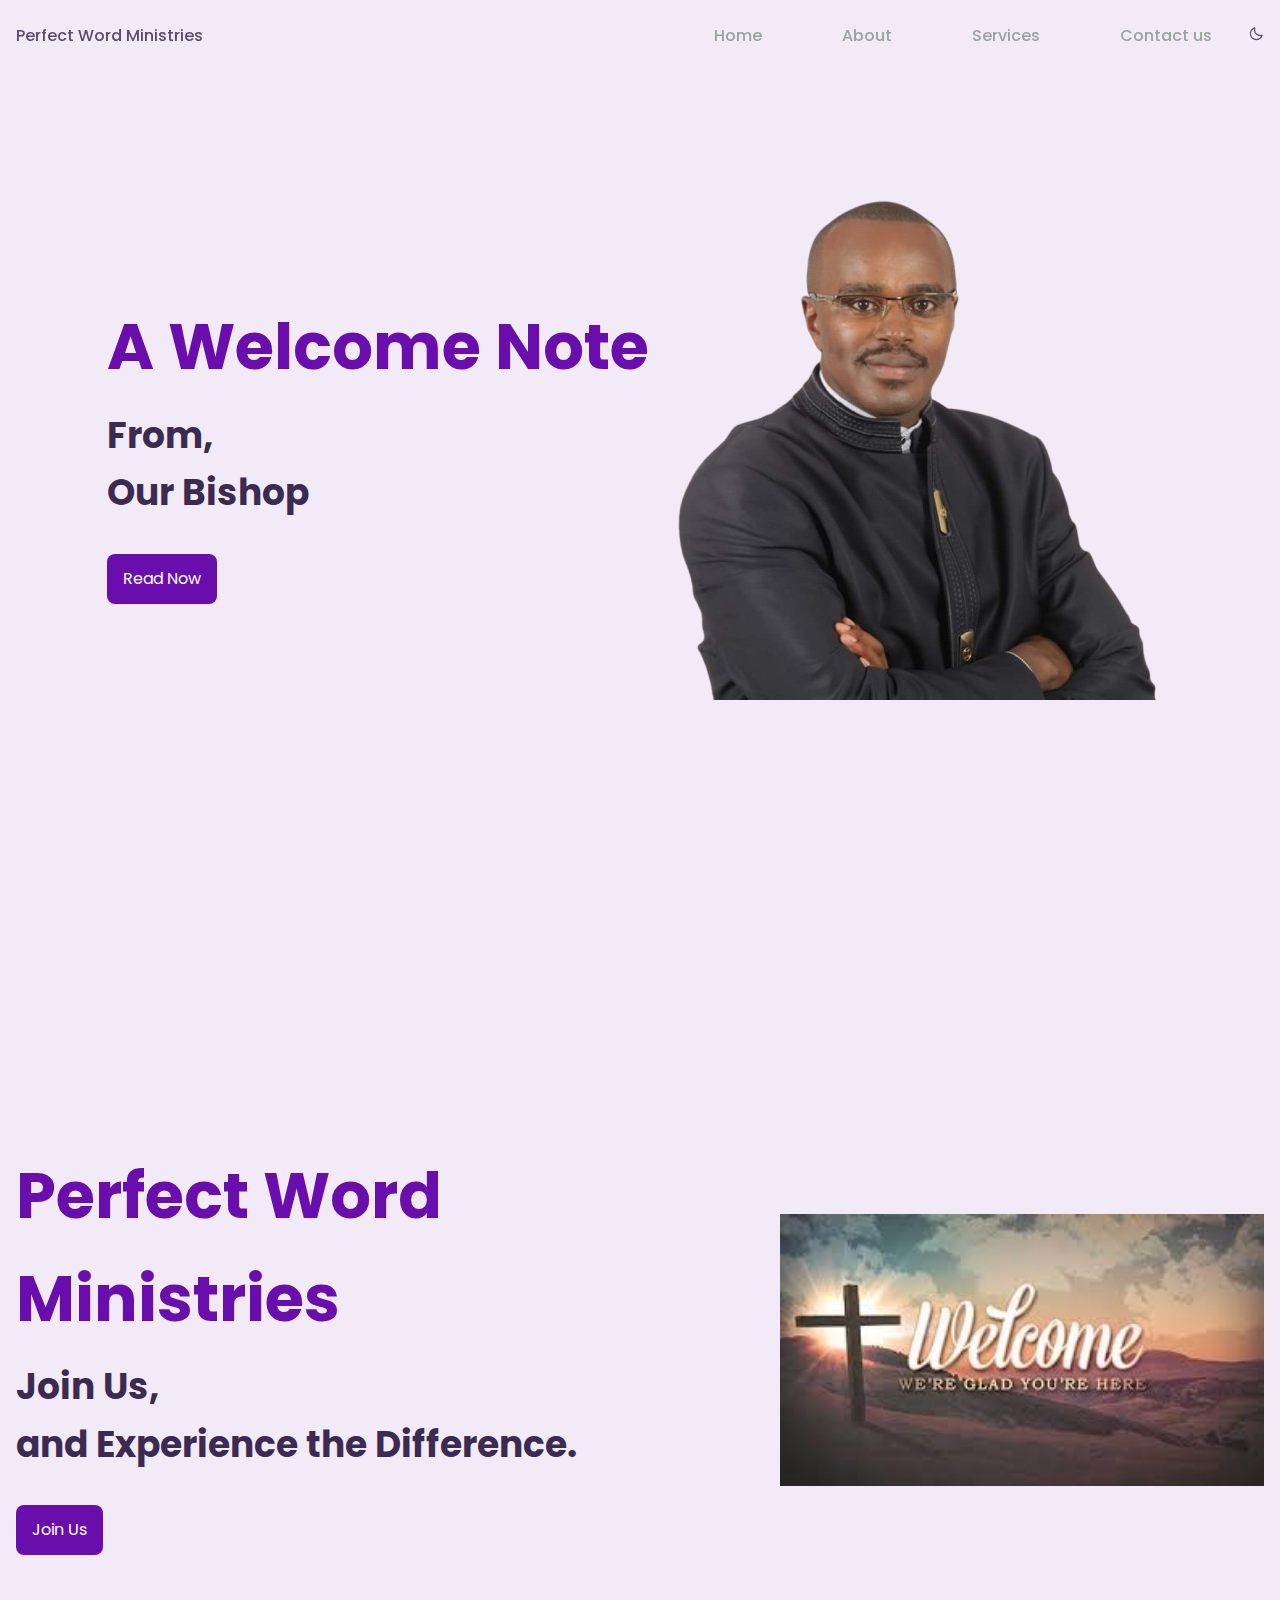
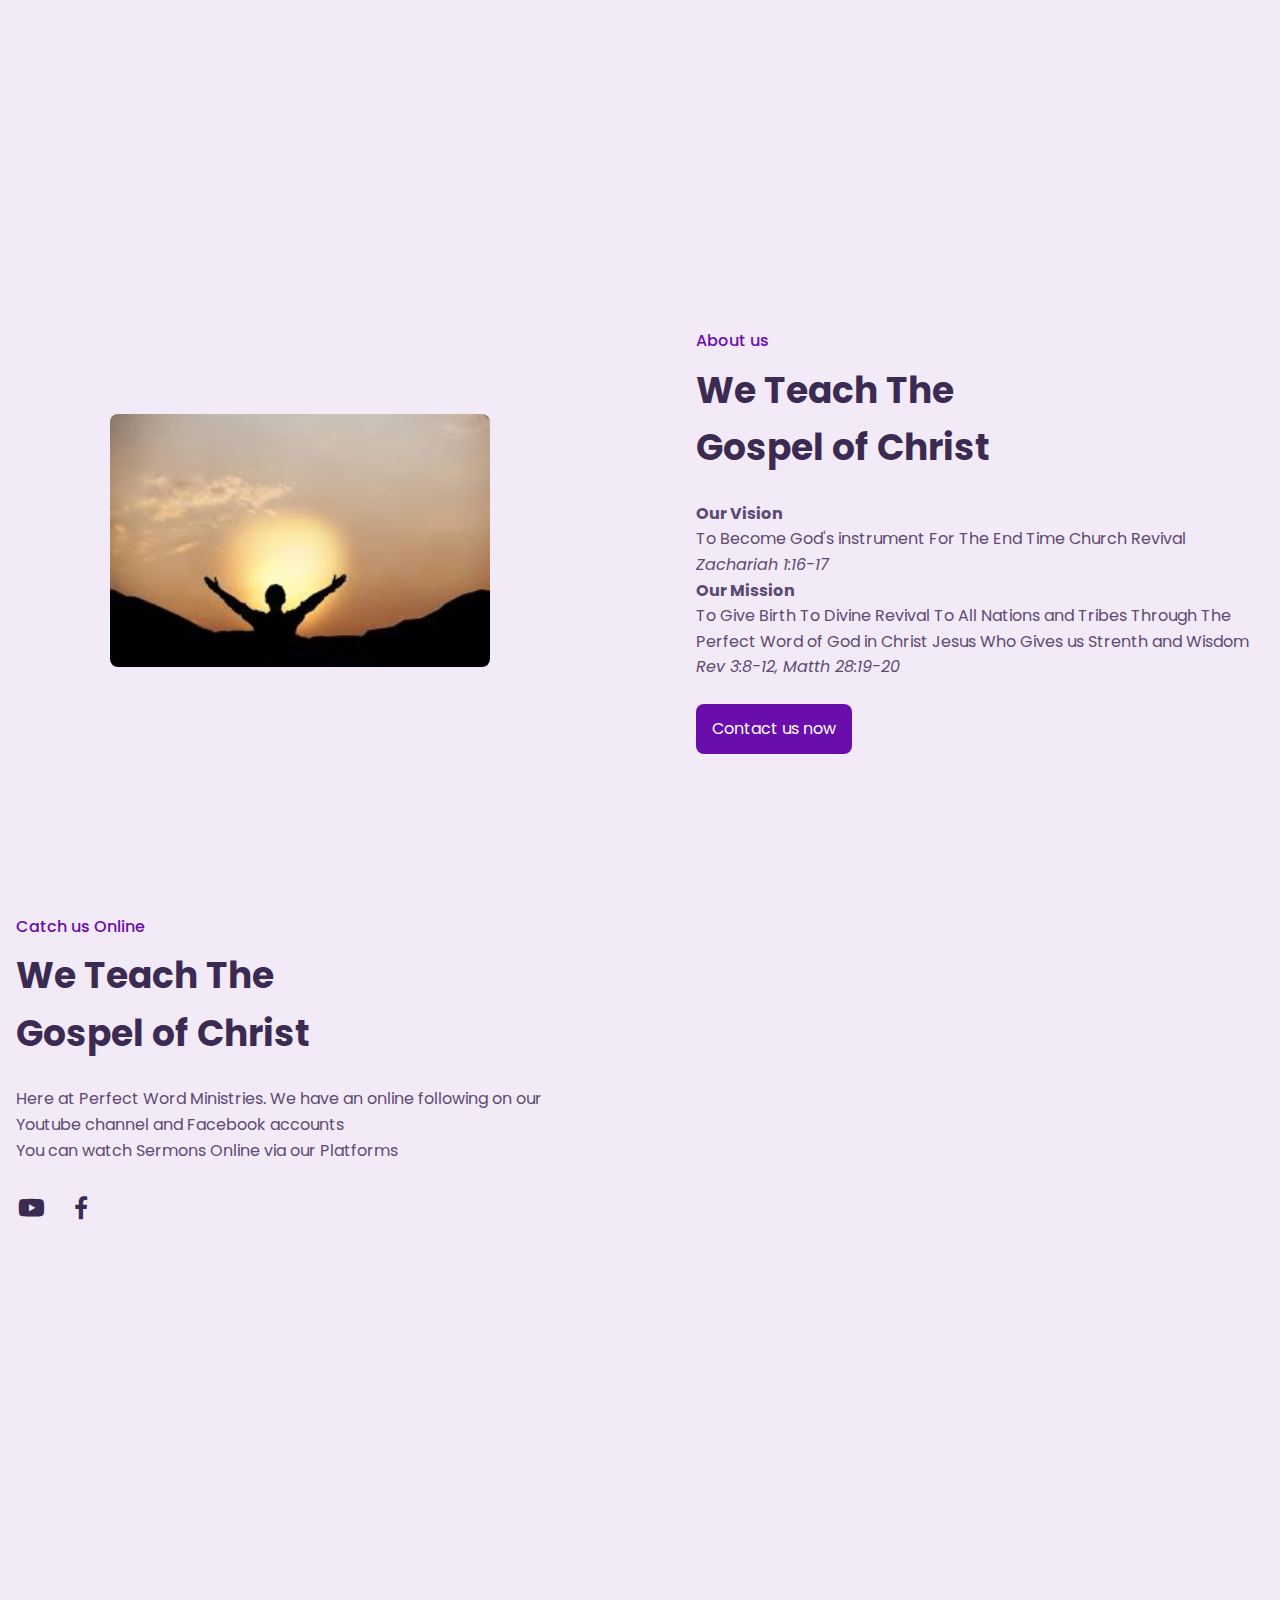
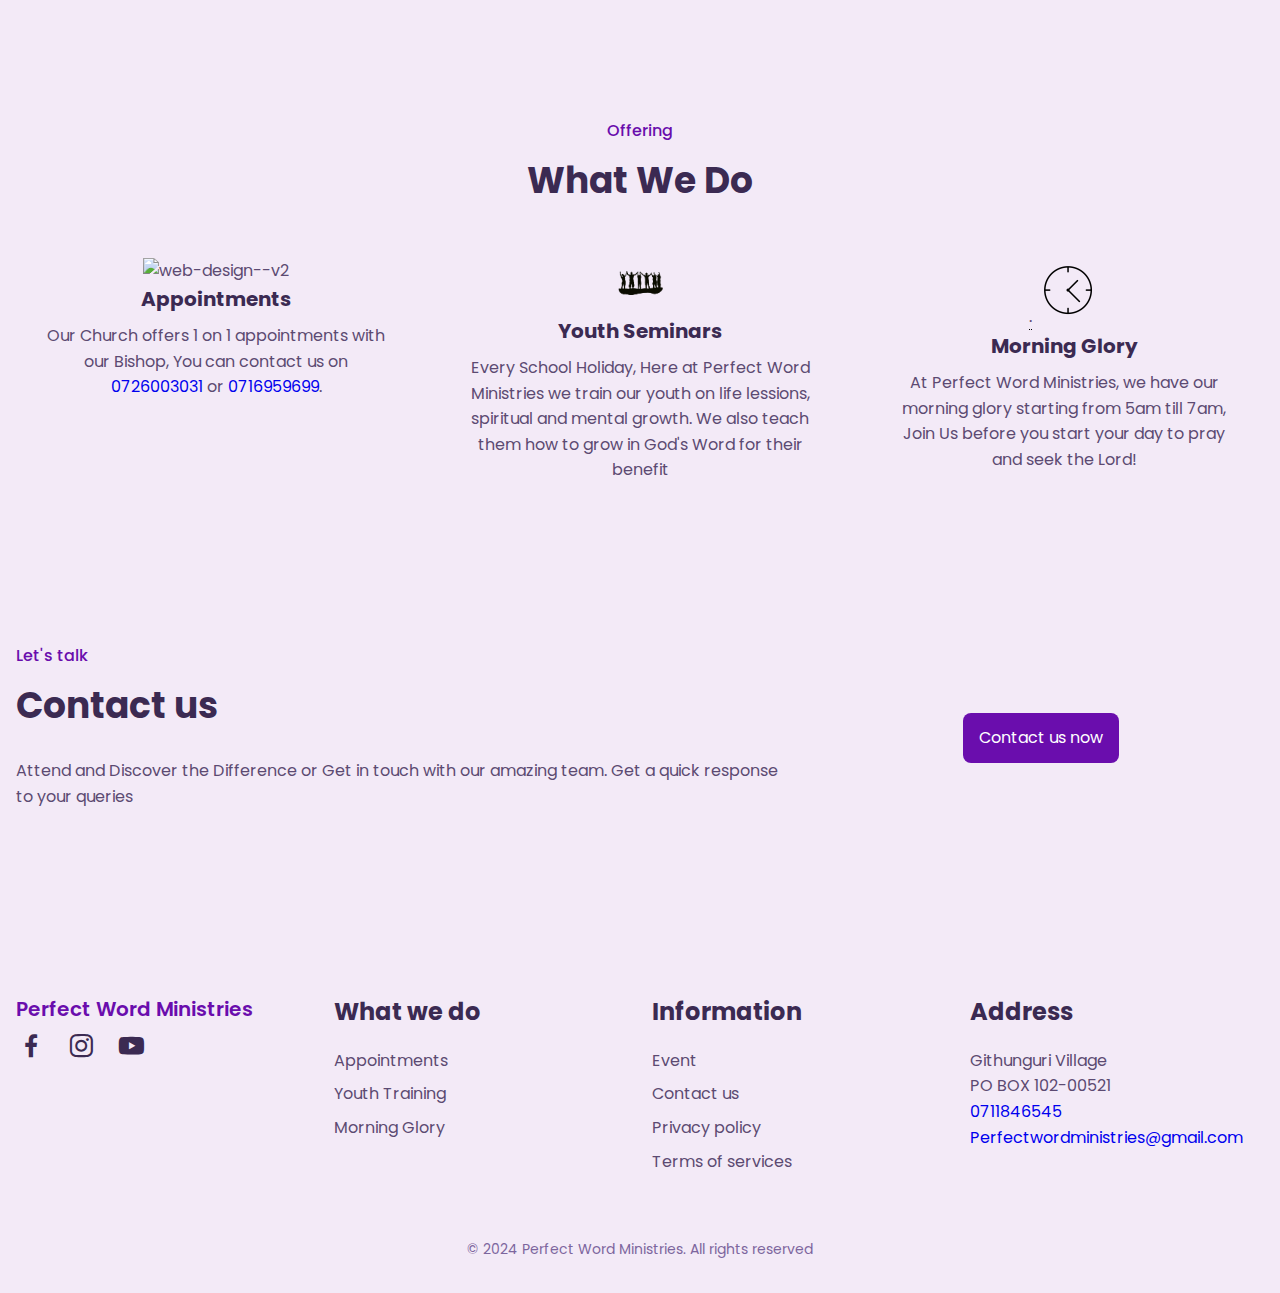
==== index.html @ 1331822f "first commit" ====
<!DOCTYPE html>
<html lang="en">
    <head>
        <meta charset="UTF-8">
        <meta name="viewport" content="width=device-width, initial-scale=1.0">

        <meta name="description" content="Welcome to Perfect Word Ministries, a place where community and family unite to worship and serve Jesus Christ. Join us today!">
        <meta name="keywords" content="church, ministries, perfect word ministries, worship, Christian community, Bishop Jorum Githuku">
        <meta name="author" content="Perfect Word Ministries">
        <!--========== BOX ICONS ==========-->
        <link href='https://cdn.jsdelivr.net/npm/boxicons@2.0.5/css/boxicons.min.css' rel='stylesheet'>
        <link rel="icon" href="img/favicon.ico" type="image/x-icon">
        <link rel="icon" href="img/favicon-32x32.png" type="image/png" sizes="32x32">
        <link rel="apple-touch-icon" href="img/apple-touch-icon.png" sizes="180x180">
        
        <!--========== Adsense ==========-->

        <script async src="https://pagead2.googlesyndication.com/pagead/js/adsbygoogle.js?client=ca-pub-5299505348557031" crossorigin="anonymous"></script>

        <!--========== CSS ==========-->
        <link rel="stylesheet" href="styles.css">

        <title>Perfect Word Ministries</title>
    </head>
    <body>

        <!--========== SCROLL TOP ==========-->
        <a href="#" class="scrolltop" id="scroll-top">
            <i class='bx bx-chevron-up scrolltop__icon'></i>
        </a>

        <!--========== HEADER ==========-->
        <header class="l-header" id="header">
            <nav class="nav bd-container">
                <a href="index.html" class="nav__logo">Perfect Word Ministries</a>

                <div class="nav__menu" id="nav-menu">
                    <ul class="nav__list">
                        <li class="nav__item"><a href="#home" class="nav__link active-link">Home</a></li>
                        <li class="nav__item"><a href="#about" class="nav__link">About</a></li>
                        <li class="nav__item"><a href="#services" class="nav__link">Services</a></li>
                        <li class="nav__item"><a href="#contact" class="nav__link">Contact us</a></li>
                        <li><i class='bx bx-moon change-theme' id="theme-button"></i></li>
                    </ul>
                </div>

                <div class="nav__toggle" id="nav-toggle">
                    <i class='bx bx-menu'></i>
                </div>
            </nav>
        </header>

        <main class="l-main">
            <!--========== Welcome Note ==========-->
            <section class="home" id="welcome-note">
                <div class="home__container bd-container bd-grid">
                    <div class="home__data">
                        <h1 class="home__title">A Welcome Note</h1>
                        <h2 class="home__subtitle">From, <br> Our Bishop</h2>
                        <a href="Welcome.html" class="button" onclick="scrollToSection('about')">Read Now</a>

                    </div>

                    <img src="img/mzae2.png" alt="" class="home__img">
                </div>
            </section>
            

        <main class="l-main">
            <!--========== HOME ==========-->
            <section class="home" id="home">
                <div class="home__container bd-container bd-grid">
                    <div class="home__data">
                        <h1 class="home__title">Perfect Word Ministries</h1>
                        <h2 class="home__subtitle">Join Us, <br> and Experience the Difference.</h2>
                        <a href="Joinus.html" class="button" onclick="scrollToSection('about')">Join Us</a>

                    </div>
    
                    <img src="img/ck.jpg" alt="" class="home__img">
                </div>
            </section>
            
            
            <!--========== ABOUT ==========-->
            <section class="about section bd-container" id="about">
                <div class="about__container  bd-grid">
                    <div class="about__data">
                        <span class="section-subtitle about__initial">About us</span>
                        <h2 class="section-title about__initial">We Teach The <br> Gospel of Christ</h2>
                        <p class="about__description"><b>Our Vision</b> <br> To Become God's instrument For The End Time Church Revival<br> <i>Zachariah 1:16-17</i> <br> <b>Our Mission</b> <br> To Give Birth To Divine Revival To All Nations and Tribes Through The Perfect Word of God in Christ Jesus Who Gives us Strenth and Wisdom <br> <i>Rev 3:8-12, Matth 28:19-20</i></p>
                        <a href="Contacts.html" class="button" onclick="scrollToSection('contact')">Contact us now</a>


                    </div>

                    <img src="img/pp.jpg" alt="" class="about__img">
                </div>
            </section>

            <!--========== Watch Our Sermons ==========-->
            <section class="Watchoursermons section bd-container" id="about">
                <div class="about__container  bd-grid">
                    <div class="about__data">
                        <span class="section-subtitle about__initial">Catch us Online</span>
                        <h2 class="section-title about__initial">We Teach The <br> Gospel of Christ</h2>
                        <p class="about__description">Here at Perfect Word Ministries. We have an online following on our Youtube channel and Facebook accounts <br> You can watch Sermons Online via our Platforms</p>
                        <a href="https://www.youtube.com/@perfectwordministries" class="footer__social"><i class='bx bxl-youtube'></i></a>
                        <a href="https://www.facebook.com/PWMHQs/" class="footer__social"><i class='bx bxl-facebook'></i></a>
                        <div>
                    </div>
                    <iframe width="560" height="315" src="https://www.youtube.com/embed/asuhA9mXpUI?si=bHRfG9c9dQG8NmOE"
                        title="YouTube video player" frameborder="0" allow="accelerometer; autoplay; clipboard-write; encrypted-media; gyroscope; picture-in-picture; web-share"
                        referrerpolicy="strict-origin-when-cross-origin" allowfullscreen></iframe>
                </div>
            </section>

            <!--========== SERVICES ==========-->
            <section class="services section bd-container" id="services">
                <span class="section-subtitle">Offering</span>
                <h2 class="section-title">What We Do</h2>

                <div class="services__container  bd-grid">
                    <div class="services__content">
                        <img width="64" height="64" src="https://img.icons8.com/pastel-glyph/64/web-design--v2.png" alt="web-design--v2"/>
                        <h3 class="services__title">Appointments</h3>
                        <p class="services__description">Our Church offers 1 on 1 appointments with our Bishop, You can contact us on <a href="tel:+254726003031">0726003031</a> or <a href="tel:+254716959699">0716959699</a>.</p>
                    </div>

                    <div class="services__content">
                        
                        <img width="50" height="50" src="img/youth icon.png" alt="bot"/>                        
                            <defs>
                            <clipPath id="clip0">
                            <rect width="64" height="64" fill="white"/>
                            </clipPath>
                            </defs>
                        <h3 class="services__title">Youth Seminars</h3>
                        <p class="services__description">Every School Holiday, Here at Perfect Word Ministries we train our youth on life lessions, spiritual and mental growth. We also teach them how to grow in God's Word for their benefit</p>
                    </div>

                    <div class="services__content">
                        <style>
                            /* Tooltip container */
                            .tooltip {
                              position: relative;
                              display: inline-block;
                              border-bottom: 1px dotted black; /* If you want dots under the hoverable text */
                            }
                            
                            /* Tooltip text */
                            .tooltip .tooltiptext {
                              visibility: hidden;
                              width: 120px;
                              background-color: black;
                              color: #fff;
                              text-align: center;
                              padding: 5px 0;
                              border-radius: 6px;
                             
                              /* Position the tooltip text - see examples below! */
                              position: absolute;
                              z-index: 1;
                            }
                            
                            /* Show the tooltip text when you mouse over the tooltip container */
                            .tooltip:hover .tooltiptext {
                              visibility: visible;
                            }
                            </style>
                            
                            <div class="tooltip">.
                              <span class="tooltiptext">png image from pngtree.com
                            </div>
                        <img width="64" height="64" src="img/clock icon.png" alt="clock"/>                                
                                <defs>
                                <clipPath id="clip0">
                                <rect width="64" height="64" fill="white"/>
                                </clipPath>
                                </defs>
                        <h3 class="services__title">Morning Glory</h3>
                        <p class="services__description">At Perfect Word Ministries, we have our morning glory starting from 5am till 7am, Join Us before you start your day to pray and seek the Lord!</p>
                    </div>
                </div>
            </section>


            <!--========== CONTACT US ==========-->
            <section class="contact section bd-container" id="contact">
                <div class="contact__container bd-grid">
                    <div class="contact__data">
                        <span class="section-subtitle contact__initial">Let's talk</span>
                        <h2 class="section-title contact__initial">Contact us</h2>
                        <p class="contact__description">Attend and Discover the Difference or Get in touch with our amazing team. Get a quick response to your queries</p>
                    </div>

                    <div class="contact__button">
                        <a href="Contacts.html" class="button" onclick="scrollToSection('contact')">Contact us now</a>

                    </div>
                </div>
            </section>
        </main>

        <!--========== FOOTER ==========-->
        <footer class="footer section bd-container">
            <div class="footer__container bd-grid">
                <div class="footer__content">
                    <a href="index.html" class="footer__logo">Perfect Word Ministries</a> <br>
                    <div>
                        <a href="https://www.facebook.com/PWMHQs/" class="footer__social" target="_blank"><i class='bx bxl-facebook'></i></a>
                        <a href="#" class="footer__social"><i class='bx bxl-instagram'></i></a>
                        <a href="https://www.youtube.com/@perfectwordministries" class="footer__social"><i class='bx bxl-youtube'></i></a>
                    </div>
                </div>

                <div class="footer__content">
                    <h3 class="footer__title">What we do</h3>
                    <ul>
                        <li><a href="index.html#services" class="footer__link">Appointments</a></li>
                        <li><a href="index.html#services" class="footer__link">Youth Training</a></li>
                        <li><a href="index.html#services" class="footer__link">Morning Glory</a></li>
                    </ul>
                </div>

                <div class="footer__content">
                    <h3 class="footer__title">Information</h3>
                    <ul>
                        <li><a href="#" class="footer__link">Event</a></li>
                        <li><a href="Contacts.html" class="footer__link">Contact us</a></li>
                        <li><a href="#" class="footer__link">Privacy policy</a></li>
                        <li><a href="#" class="footer__link">Terms of services</a></li>
                    </ul>
                </div>

                <div class="footer__content">
                    <h3 class="footer__title">Address</h3>
                    <ul>
                        <li><a href="#" class="footer__content"></a>Githunguri Village</li>
                        <li><a href="#" class= "footer__content"></a>PO BOX 102-00521</li>
                        <li><a href="tel:+254711846545" class="footer__content">0711846545</a></li>
                        <li><a href="mailto:Perfectwordministries@gmail.com" class="footer__content">Perfectwordministries@gmail.com</a></li>
                    </ul>
                </div>
            </div>

            <p class="footer__copy">&#169; 2024 Perfect Word Ministries. All rights reserved</p>
        </footer>

        <!--========== SCROLL REVEAL ==========-->
        <script src="https://unpkg.com/scrollreveal"></script>

        <!--========== MAIN JS ==========-->
        <script src="main.js"></script>
    </body>
</html>
---- styles.css ----
/*===== GOOGLE FONTS =====*/
@import url("https://fonts.googleapis.com/css2?family=Poppins:wght@400;500;600&display=swap");

/*===== VARIABLES CSS =====*/
:root {
  --header-height: 3rem;

  /*========== Colors ==========*/
  --first-color: #6A0DAD; /* Primary purple */
  --first-color-alt: #4B0082; /* Darker purple */
  --first-color-light: #9370DB; /* Lighter purple */
  --title-color: #3B2A52; /* Dark shade of purple */
  --text-color: #5C4A72; /* Medium shade of purple */
  --text-color-light: #7D669E; /* Light text purple */
  --body-color: #F3EAF7; /* Very light purple background */
  --container-color: #FFFFFF; /* White for container background */
  --border-color: #D8BFD8; /* Thistle purple for borders */
  --input-color: #E6E6FA; /* Light lavender for inputs */

  /*========== Font and typography ==========*/
  --body-font: 'Poppins', sans-serif;
  --biggest-font-size: 2.25rem;
  --h1-font-size: 1.5rem;
  --h2-font-size: 1.25rem;
  --h3-font-size: 1rem;
  --normal-font-size: .938rem;
  --small-font-size: .813rem;
  --smaller-font-size: .75rem;

  /*========== Font weight ==========*/
  --font-medium: 500;
  --font-semi-bold: 600;

  /*========== Margenes ==========*/
  --mb-1: .5rem;
  --mb-2: 1rem;
  --mb-3: 1.5rem;
  --mb-4: 2rem;
  --mb-5: 2.5rem;
  --mb-6: 3rem;

  /*========== z index ==========*/
  --z-tooltip: 10;
  --z-fixed: 100;
}

@media screen and (min-width: 768px){
  :root{
    --biggest-font-size: 4rem;
    --h1-font-size: 2.25rem;
    --h2-font-size: 1.5rem;
    --h3-font-size: 1.25rem;
    --normal-font-size: 1rem;
    --small-font-size: .875rem;
    --smaller-font-size: .813rem;
  }
}

/*========== BASE ==========*/
*,::before,::after{
  box-sizing: border-box;
}

html{
  scroll-behavior: smooth;
  overflow-x: hidden;
}

/*========== Variables Dark theme ==========*/
body.dark-theme {
  --title-color: #CBB1E3; /* Light lavender for titles */
  --text-color: #c2add8; /* Medium purple for text */
  --body-color: #1F1B2E; /* Dark purple for body background */
  --container-color: #2A2440; /* Darker purple for containers */
  --border-color: #3F3659; /* Deep purple for borders */
  --input-color: #3B3254; /* Dark purple for inputs */
  --first-color: #6A0DAD; /* Primary purple */
  --first-color-alt: #4B0082; /* Darker purple */
  --first-color-light: #9370DB; /* Lighter purple */
}

/*========== Button Dark/Light ==========*/
.change-theme{
  position: absolute;
  right: 1rem;
  top: 1.8rem;
  color: var(--text-color);
  font-size: 1rem;
  cursor: pointer;
}

body{
  display: flex;
  flex-direction: column;
  min-height: 100vh;
  margin: var(--header-height) 0 0 0;
  font-family: var(--body-font);
  font-size: var(--normal-font-size);
  background-color: var(--body-color);
  color: var(--text-color);
  line-height: 1.6;
  page: auto;
  overflow-x: hidden;
}

main {
  flex: 1;
}

footer {
  position: relative;
  bottom: 0;
  width: 100%;
}

h1,h2,h3,p,ul{
  margin: 0;
}

h7, h8{
  margin-top: 20px;
}

ul{
  padding: 0;
  list-style: none;
}

a{
  text-decoration: none;
}

img{
  max-width: 100%;
  height: auto;
}

/*========== CLASS CSS ==========*/
.section{
  padding: 4rem 0 2rem;
}

darasa{
  display: block; /* Ensures margin auto works */
  margin: 0 auto;
}

.section-title, .section-subtitle{
  text-align: center;
}

.section-title{
  font-size: var(--h1-font-size);
  color: var(--title-color);
  margin-bottom: var(--mb-3);
}

.section-subtitle{
  display: block;
  color: var(--first-color);
  font-weight: var(--font-medium);
  margin-bottom: var(--mb-1);
}

/*========== LAYOUT ==========*/
.bd-container{
  max-width: 960px;
  width: calc(100% - 2rem);
  margin-left: var(--mb-2);
  margin-right: var(--mb-2);
}

.bd-grid{
  display: grid;
  gap: 1.5rem;
}

.l-header{
  width: 100%;
  position: fixed;
  top: 0;
  left: 0;
  z-index: var(--z-fixed);
  background-color: transparent;
}

/*========== NAV ==========*/
.nav{
  max-width: 1024px;
  height: var(--header-height);
  display: flex;
  justify-content: space-between;
  align-items: center;
}

@media screen and (max-width: 768px){
  .nav__menu{
    position: fixed;
    top: -100%;
    left: 0;
    width: 100%;
    padding: 1.5rem 0 1rem;
    text-align: center;
    background-color: var(--body-color);
    transition: .4s;
    box-shadow: 0 4px 4px rgba(0,0,0,.1);
    border-radius: 0 0 1rem 1rem;
    z-index: var(--z-fixed);
  }
}

.nav__item{
  margin-bottom: var(--mb-2);
}

.nav__link, .nav__logo, .nav__toggle{
  color: var(--text-color);
  font-weight: var(--font-medium);
}

.nav__logo:hover{
  color: var(--first-color);
}

.nav__link{
  transition: .3s;
}

.nav__link:hover{
  color: var(--first-color);
}

.nav__toggle{
  font-size: 1.3rem;
  cursor: pointer;
}


/* Show menu */
.show-menu{
  top: var(--header-height);
}

/* Active menu */
.active-link{
  color: var(--first-color);
}

/* ***Style for all nav links */
.nav__link {
  opacity: 100%;
  padding: 10px 20px;
  text-decoration: none;
  color: #97a59f; /* Default text color */
  transition: background-color 0.3s;
}

/* ***Style for the active link */
.nav__link.active, .nav__link:hover {
  background-color: #3B2A52; /* Background color for the active or hovered link */
  color: #000; /* Text color when active or hovered */
  border-radius: 5px; /* Optional: rounded corners */
}


/* Change background header */
.scroll-header{
  box-shadow: 0 2px 4px rgba(0,0,0,.1);
}

/* Scroll top */
.scrolltop{
  position: fixed;
  right: 1rem;
  bottom: -20%;
  display: flex;
  justify-content: center;
  align-items: center;
  padding: .3rem;
  background: rgba(6,156,84,.5);
  border-radius: .4rem;
  z-index: var(--z-tooltip);
  transition: .4s;
  visibility: hidden;
}

.scrolltop:hover{
  background-color: var(--first-color-alt);
}

.scrolltop__icon{
  font-size: 1.8rem;
  color: var(--body-color);
}

/* Show scrolltop */
.show-scroll{
  visibility: visible;
  bottom: 1.5rem;
}

/*========== HOME ==========*/
.home__container{
  height: calc(100vh - var(--header-height));
  align-content: center;
}

.home__title{
  font-size: var(--biggest-font-size);
  color: var(--first-color);
  margin-bottom: var(--mb-1);
}

.home__subtitle{
  font-size: var(--h1-font-size);
  color: var(--title-color);
  margin-bottom: var(--mb-4);
}

.home__img{
  width: 300px;
  justify-self: center;
}

/*========== BUTTONS ==========*/
.button{
  display: inline-block;
  background-color: var(--first-color);
  color: #FFF;
  padding: .75rem 1rem;
  border-radius: .5rem;
  transition: .3s;
}

.button:hover{
  background-color: var(--first-color-alt);
}

/*========== ABOUT ==========*/
.about__data{
  text-align: center;
}

.about__description{
  margin-bottom: var(--mb-3);
}

.about__img{
  width: 280px;
  border-radius: .5rem;
  justify-self: center;
}

/*========== SERVICES ==========*/

.services__container{
  row-gap: 2.5rem;
  grid-template-columns: repeat(auto-fit, minmax(220px, 1fr));
}

.services__content{
  text-align: center;
}

.services__img{
  width: 64px;
  height: 64px;
  fill: var(--first-color);
  margin-bottom: var(--mb-2);
}

.services__title{
  font-size: var(--h3-font-size);
  color: var(--title-color);
  margin-bottom: var(--mb-1);
}

.services__description{
  padding: 0 1.5rem;
}

/*========== MENU ==========*/
.menu__container{
  grid-template-columns: repeat(2, 1fr);
  justify-content: center;
}

.menu__content{
  position: relative;
  display: flex;
  flex-direction: column;
  background-color: var(--container-color);
  border-radius: .5rem;
  box-shadow: 0 2px 4px rgba(3,74,40,.15);
  padding: .75rem;
}

.menu__img{
  width: 100px;
  align-self: center;
  margin-bottom: var(--mb-2);
}

.menu__name, .menu__preci{
  font-weight: var(--font-semi-bold);
  color: var(--title-color);
}

.menu__name{
  font-size: var(--normal-font-size);
}

.menu__detail, .menu__preci{
  font-size: var(--small-font-size);
}

.menu__detail{
  margin-bottom: var(--mb-1);
}

.menu__button{
  position: absolute;
  bottom: 0;
  right: 0;
  display: flex;
  padding: .625rem .813rem;
  border-radius: .5rem 0 .5rem 0;
}

/*========== APP ==========*/
.app__data{
  text-align: center;
}

.app__description{
  margin-bottom: var(--mb-5);
}

.app__stores{
  margin-bottom: var(--mb-4);
}

.app__store{
  width: 120px;
  margin: 0 var(--mb-1);
}

.app__img{
  width: 230px;
  justify-self: center;
}

/*========== CONTACT ==========*/
.contact__container{
  text-align: center;
}

.contact__description{
  margin-bottom: var(--mb-3);
}

/*========== FOOTER ==========*/
.footer {
  clear: both;
}

.footer__container{
  grid-template-columns: repeat(auto-fit, minmax(220px, 1fr));
  row-gap: 2rem;
}

.footer__logo{
  font-size: var(--h3-font-size);
  color: var(--first-color);
  font-weight: var(--font-semi-bold);
}

.footer__description{
  display: block;
  font-size: var(--small-font-size);
  margin: .25rem 0 var(--mb-3);
}

.footer__social{
  font-size: 1.9rem;
  color: var(--title-color);
  margin-right: var(--mb-2);
}

.footer__title{
  font-size: var(--h2-font-size);
  color: var(--title-color);
  margin-bottom: var(--mb-2);
}

.footer__link{
  display: inline-block;
  color: var(--text-color);
  margin-bottom: var(--mb-1);
}

.footer__link:hover{
  color: var(--first-color);
}

.footer__copy{
  text-align: center;
  font-size: var(--small-font-size);
  color: var(--text-color-light);
  margin-top: 3.5rem;
}

/*========== MEDIA QUERIES ==========*/
@media screen and (min-width: 576px){
  .home__container,
  .about__container,
  .app__container{
    grid-template-columns: repeat(2,1fr);
    align-items: center;
  }

  .about__data, .about__initial,
  .app__data, .app__initial,
  .contact__container, .contact__initial{
    text-align: initial;
  }

  .about__img, .app__img{
    width: 380px;
    order: -1;
  }

  .contact__container{
    grid-template-columns: 1.75fr 1fr;
    align-items: center;
  }
  .contact__button{
    justify-self: center;
  }
}

@media screen and (min-width: 768px){
  body{
    margin: 0;
  }

  .section{
    padding-top: 8rem;
  }

  .nav{
    height: calc(var(--header-height) + 1.5rem);
  }
  .nav__list{
    display: flex;
  }
  .nav__item{
    margin-left: var(--mb-5);
    margin-bottom: 0;
  }
  .nav__toggle{
    display: none;
  }

  .change-theme{
    position: initial;
    margin-left: var(--mb-2);
  }

  .home__container{
    height: 100vh;
    justify-items: center;
  }

  .services__container,
  .menu__container{
    margin-top: var(--mb-6);
  }

  .menu__container{
    grid-template-columns: repeat(3, 210px);
    column-gap: 4rem;
  }
  .menu__content{
    padding: 1.5rem;
  }
  .menu__img{
    width: 130px;
  }

  .app__store{
    margin: 0 var(--mb-1) 0 0;
  }
}

@media screen and (min-width: 960px){
  .bd-container{
    max-width: 100%;
    margin-left: auto;
    margin-right: auto;
    margin: 0 auto;
  }

  .home__img{
    width: 500px;
  }

  .about__container,
  .app__container{
    column-gap: 7rem;
  }
}

/* For tall screens on mobiles y desktop*/
@media screen and (min-height: 721px) {
    .home__container {
        height: 100vh;
        display: flex;
        align-items: center;
        justify-content: center;
    }
}
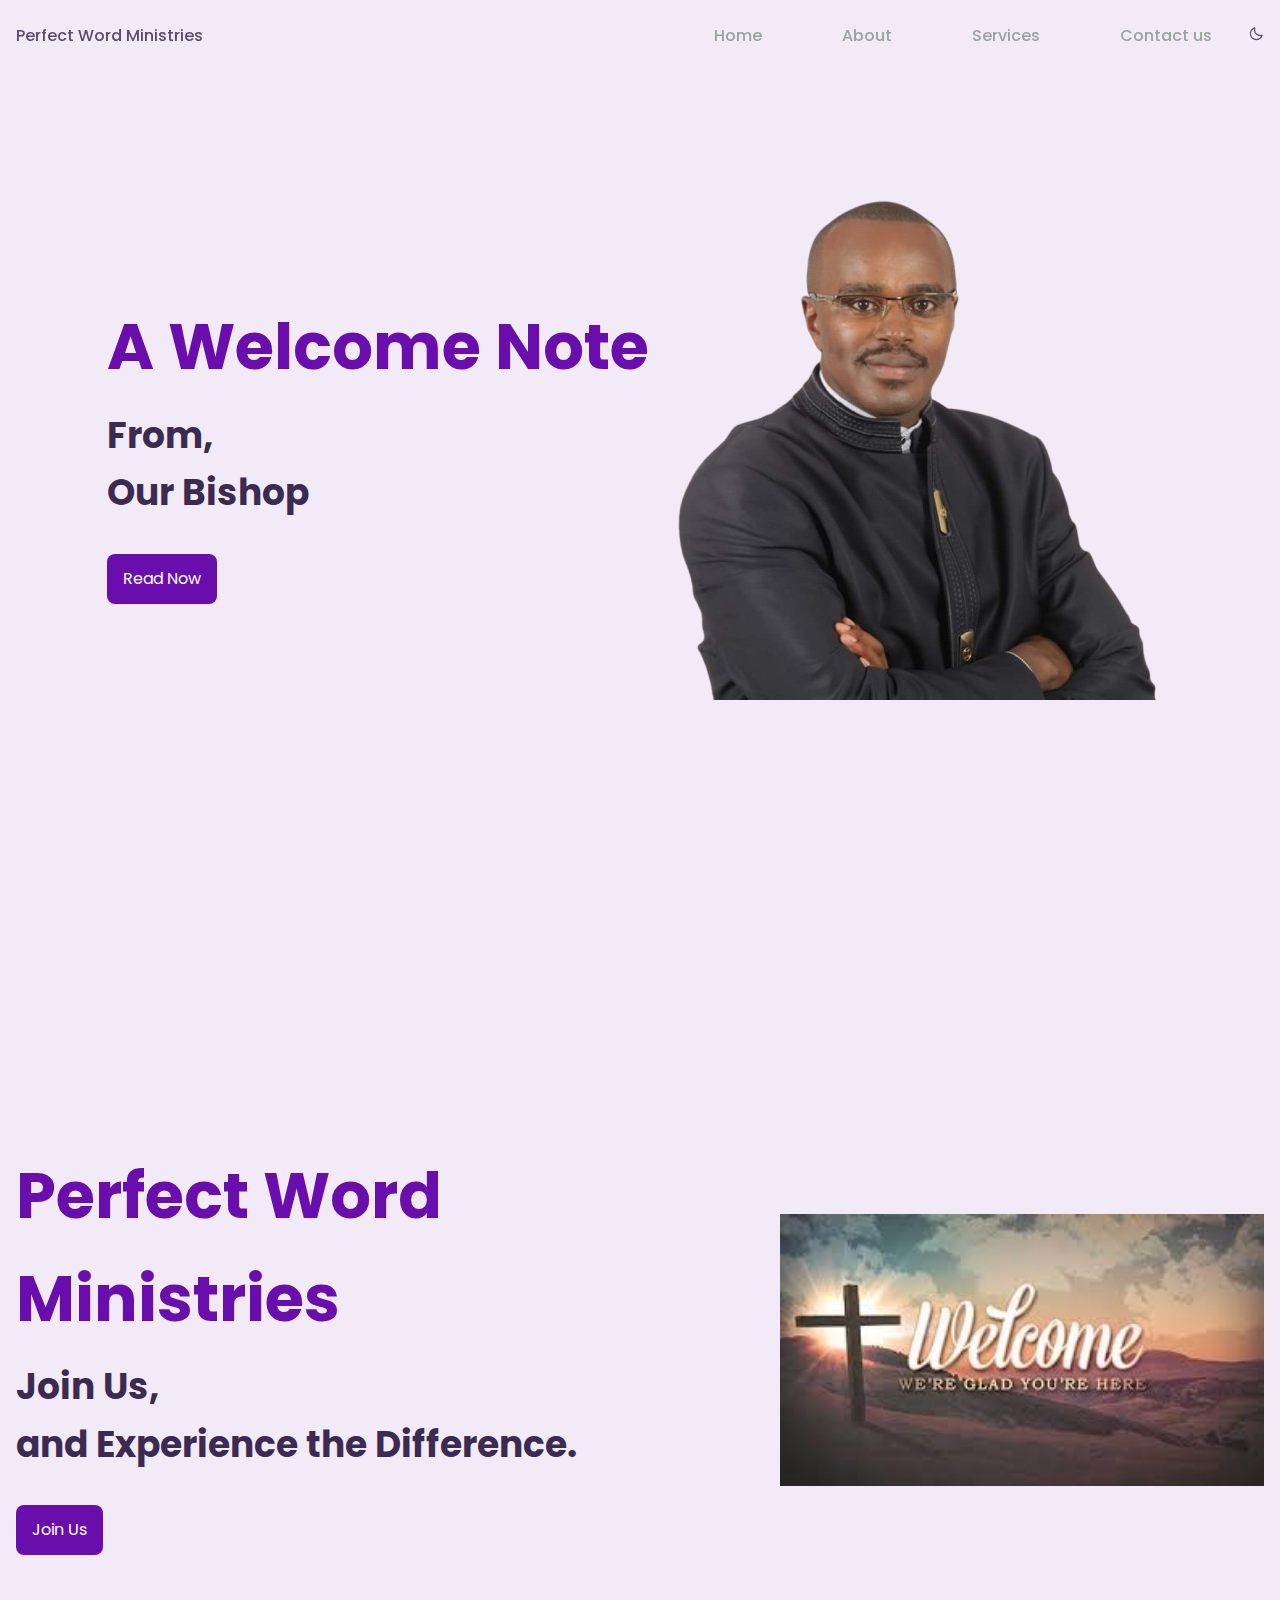
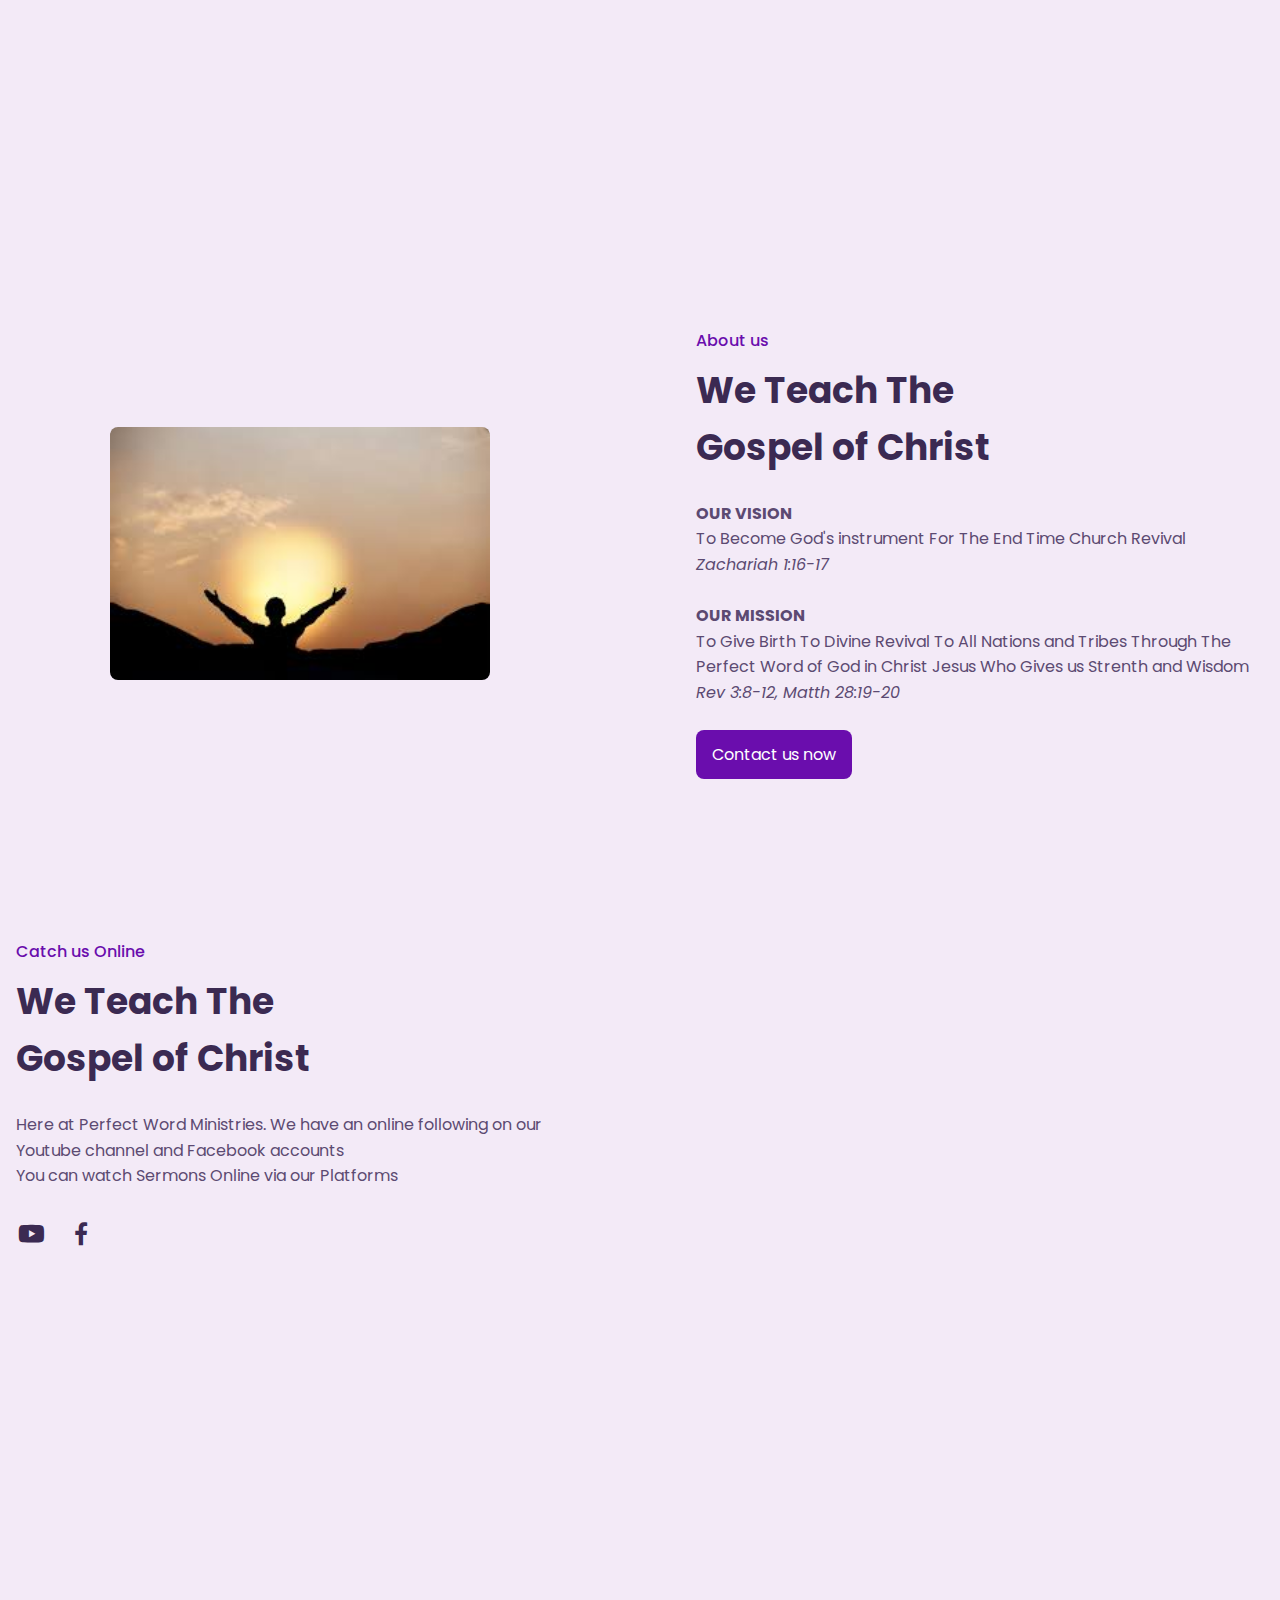
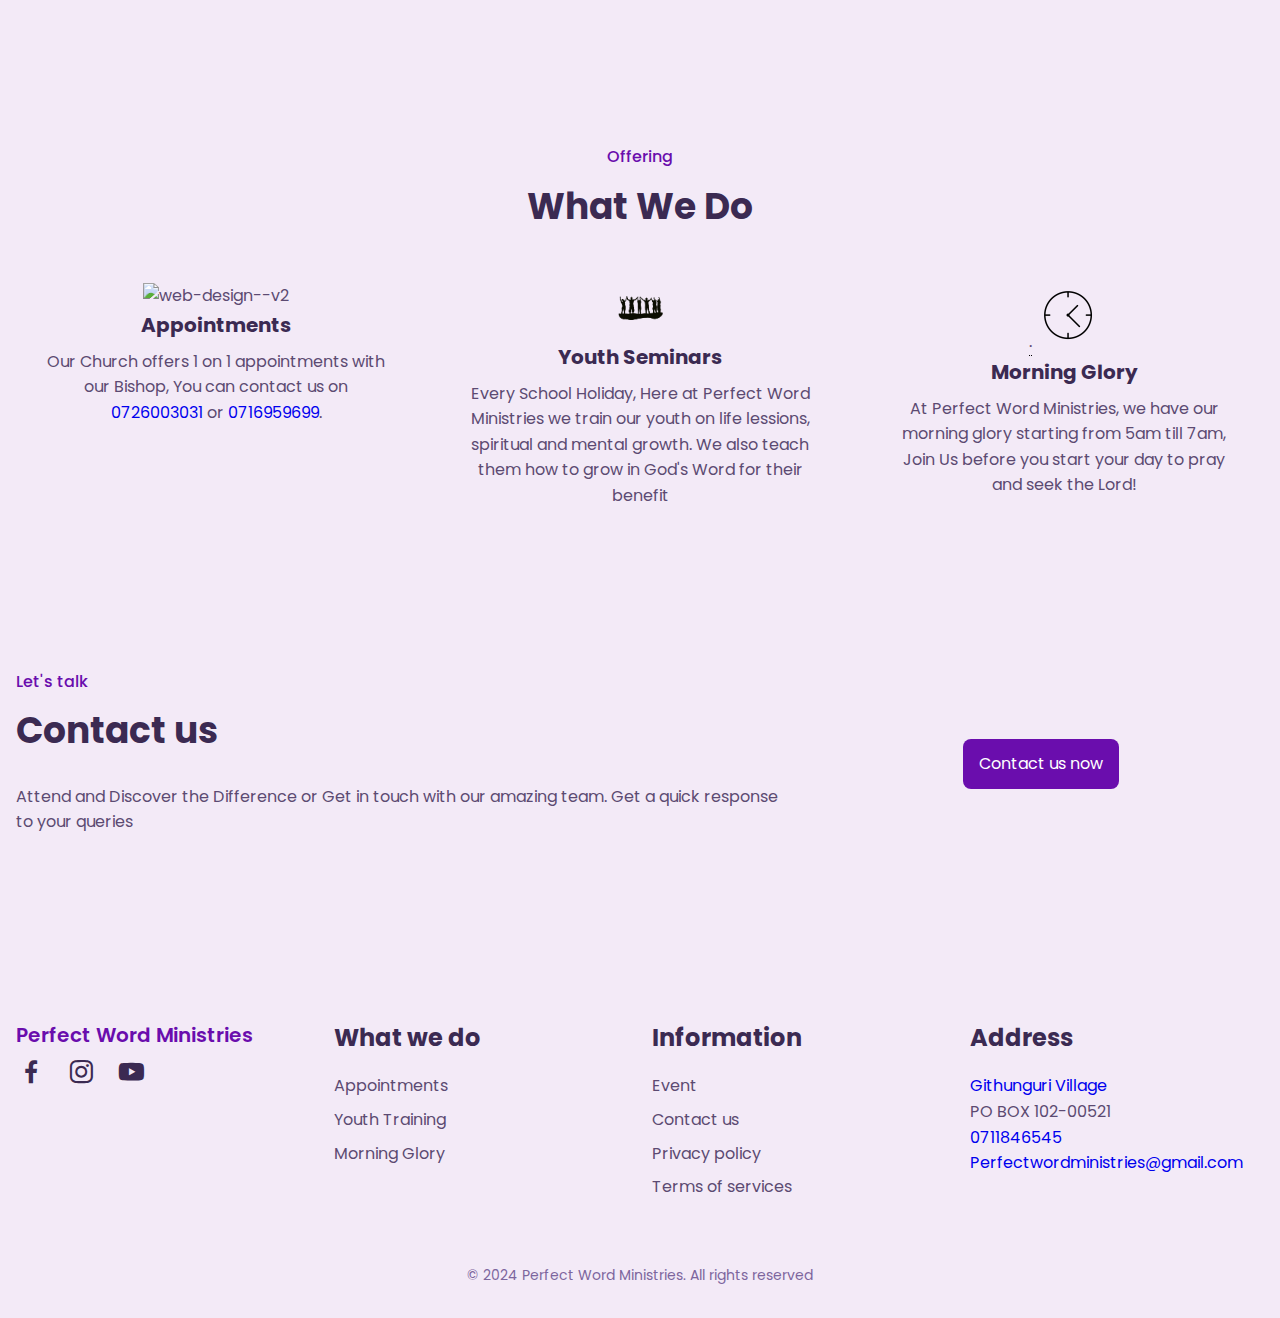
==== commit 64755174: "God Bless!" ====
--- a/index.html
+++ b/index.html
@@ -12,7 +12,7 @@
         <link rel="icon" href="img/favicon.ico" type="image/x-icon">
         <link rel="icon" href="img/favicon-32x32.png" type="image/png" sizes="32x32">
         <link rel="apple-touch-icon" href="img/apple-touch-icon.png" sizes="180x180">
-        
+
         <!--========== Adsense ==========-->
 
         <script async src="https://pagead2.googlesyndication.com/pagead/js/adsbygoogle.js?client=ca-pub-5299505348557031" crossorigin="anonymous"></script>
@@ -88,7 +88,7 @@
                     <div class="about__data">
                         <span class="section-subtitle about__initial">About us</span>
                         <h2 class="section-title about__initial">We Teach The <br> Gospel of Christ</h2>
-                        <p class="about__description"><b>Our Vision</b> <br> To Become God's instrument For The End Time Church Revival<br> <i>Zachariah 1:16-17</i> <br> <b>Our Mission</b> <br> To Give Birth To Divine Revival To All Nations and Tribes Through The Perfect Word of God in Christ Jesus Who Gives us Strenth and Wisdom <br> <i>Rev 3:8-12, Matth 28:19-20</i></p>
+                        <p class="about__description"><b>OUR VISION</b> <br> To Become God's instrument For The End Time Church Revival<br> <i>Zachariah 1:16-17</i> <br> <br><b>OUR MISSION</b> <br> To Give Birth To Divine Revival To All Nations and Tribes Through The Perfect Word of God in Christ Jesus Who Gives us Strenth and Wisdom <br> <i>Rev 3:8-12, Matth 28:19-20</i></p>
                         <a href="Contacts.html" class="button" onclick="scrollToSection('contact')">Contact us now</a>
 
 
@@ -236,7 +236,7 @@
                 <div class="footer__content">
                     <h3 class="footer__title">Address</h3>
                     <ul>
-                        <li><a href="#" class="footer__content"></a>Githunguri Village</li>
+                        <li><a href="https://maps.app.goo.gl/ZNnXGCPLDVdrEmsk8" class="footer__content">Githunguri Village</a></li>
                         <li><a href="#" class= "footer__content"></a>PO BOX 102-00521</li>
                         <li><a href="tel:+254711846545" class="footer__content">0711846545</a></li>
                         <li><a href="mailto:Perfectwordministries@gmail.com" class="footer__content">Perfectwordministries@gmail.com</a></li>
--- a/styles.css
+++ b/styles.css
@@ -619,4 +619,25 @@
         align-items: center;
         justify-content: center;
     }
-}+}
+
+/* Add responsive styles */
+@media (max-width: 768px) {
+  .Watchoursermons iframe {
+      width: 100%;
+      height: auto;
+  }
+
+  .about__description {
+      font-size: 1rem;
+  }
+
+  .section-title {
+      font-size: 2rem;
+  }
+
+  .about__container {
+      grid-template-columns: 1fr;
+      padding: 0 10px; /* Adjust padding to prevent overflow */
+  }
+}
